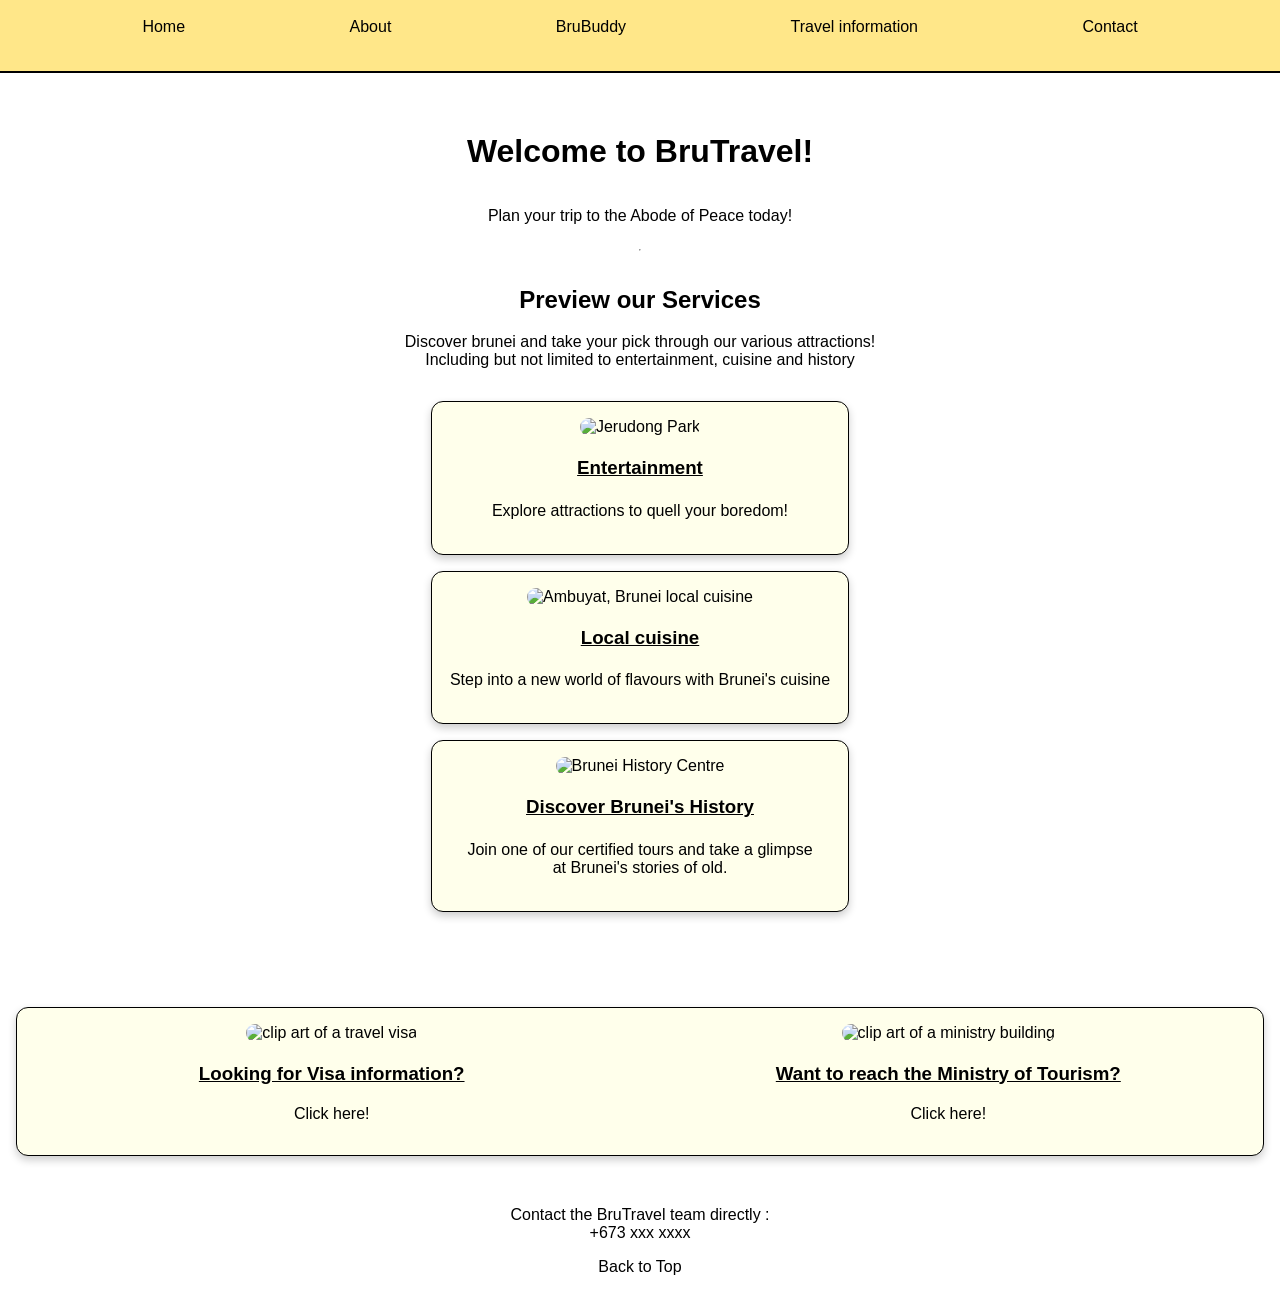
==== index.html @ 63dd8880 "main website files added html, javascript and css files added." ====
<!DOCTYPE html>
<html lang="en">
<head>
    <meta charset="UTF-8">
    <meta name="viewport" content="width=device-width, initial-scale=1.0">
    <link rel="stylesheet" href="styles.css">
    
    <link rel="icon" type="image/png" href="media/simpor.png" sizes="32x32">
    <title>Home(raw)</title>
</head>
<body>   
    <header>
        <div class="up"> 
            <nav>
                <ul>
                    <li><a href="index.html" id="Home">Home</a></li>
                    <li><a href="about.html" id="About">About</a></li>
                    <li><a href="brubud.html" id="BruBud">BruBuddy</a></li>
                    <li><a href="travinfo.html" id="Travinfo">Travel information</a></li>
                    <li><a href="contact.html" id="Contact">Contact</a></li>
                </ul>
            </nav>
        </div>
    </header>
<!--main = EVERYTHING 
all ts goes in a box-->
    <main>
        <h1>Welcome to BruTravel!</h1>
            <p>Plan your trip to the Abode of Peace today!</p>
                <hr>
        <section class="container">
            <h2>Preview our Services</h2>
            <p>Discover brunei and take your pick through our various attractions!
                <br>Including but not limited to entertainment, cuisine and history</p>
        <div class="L2R">
            <div class="grid3col">
                <div class="card">
                    <img src="media/Jerudong-Park.jpeg" alt="Jerudong Park">
                        <h3>Entertainment</h3>
                        <p>Explore attractions to quell your boredom!</p>
                </div>
                <div class="card">
                    <img src="media/food-ambuyat.webp" alt="Ambuyat, Brunei local cuisine">
                    <h3>Local cuisine</h3>
                    <p>Step into a new world of flavours with Brunei's cuisine</p>
                </div>
                <div class="card">
                    <img src="media/BnHistoryCentre-exterior.avif" alt="Brunei History Centre">
                    <h3>Discover Brunei's History</h3>
                    <p>Join one of our certified tours and take a glimpse <br> at Brunei's stories of old.</p>
                </div>
            </div>
        </div>
        </section>
    </main>
<br>
    <!--division 4 travel thingies and to send thing to the MoT-->
    <section class="minitrav">
        <div class="minivisa">
            <img src="media/travel_passport_visa.png" alt="clip art of a travel visa">
            <h3>Looking for Visa information?</h3>
            <p><a href="https://www.mfa.gov.bn/Pages/Visa-Information.aspx">
                Click here!</a></p>
        </div>
        <div class="miniministry">
            <img src="media/building_ministry.png" alt="clip art of a ministry building">
            <h3>Want to reach the Ministry of Tourism?</h3>
            <p><a href="mailto:info@tourism.gov.bn">
                Click here!</a></p>
        </div>
    </section>

    <footer>
        <br>
        <p>Contact the BruTravel team directly :
            <br>
            +673 xxx xxxx</p>
        <p><a href="#top" id="backtotop">Back to Top</a></p>
    </footer>
    <script src="script.js"></script>
</body>
</html>
---- styles.css ----
:root{
    --crem: #f4dbda;
    --txt: #000;
    --main: #ffe789; 
    --mute: #d1d1cd;
    /*if u use this color for text im killing u*/
    --main2: #FFFFEB;
    --contrast: #8578ff;
    /*ALL TEXT BLACK OR ELSE WCAG WILL MAKE U SEPPUKU*/
    background: url(media/ginghamyellow.png);
}

html{
    font-family: Arial, Helvetica, sans-serif;
}

body{
    margin: 0;
    color: var(--txt);
    /*background: white;*/
    align-items: center;
    justify-content: center;
    text-align: center;
}

main{
    display: flex;
    flex-direction: column;
    align-items: center;
    justify-content: center;
    min-height: 100vh;
    margin: 0;
    color: var(--txt);
}

img{
    width: 400px;
    height:auto;
    border-radius: .8rem;
}

.soasimg {
    height: auto;
    width: 500px;
    box-shadow: 0 4px 8px 0 rgba(0, 0, 0, 0.2);
}

.container{
    padding: .4rem .6rem;
    border-radius:.2rem; 
    text-decoration: none;
    max-width: 1200px;
    text-align: center;
    justify-content: center;

}

.L2R{
    display: inline-block;
}

header{
    background: var(--main);
    border-bottom: 2px solid black;
}

header .up{
    align-items:center; 
    padding:.75rem 0;
    display: flex;
    justify-content: center;
}

nav ul{
    list-style:none;  
    
    padding:0; 
    margin:0 0 1rem 0}

nav ul li{
    display: inline;
}

nav a{
    display:inline-block; 
    padding:.4rem 5rem; 
    justify-content: center;
    color: var(--txt);
    text-decoration: none;
    transition: 0.3s;
}

nav a:hover{
    background: var(--txt);
    color: var(--main);
    border-radius:.25rem;
}


.card, .form, .map{
    background: var(--main2);
    border:1px solid var(--txt); 
    border-radius:.75rem; 
    margin:1rem;
    padding:1rem; 
    box-shadow: 0 4px 8px 0 rgba(0, 0, 0, 0.2);
}

.card p, h3{
    padding: 2px;
}

.aboutcard{
    text-align: center;
    background-color: var(--main2);
    border:1px solid var(--txt); 
    border-radius:.75rem; 
    max-width: 40%;
    margin:1rem;
    padding:1rem; 
    box-shadow: 0 4px 8px 0 rgba(0, 0, 0, 0.2);
}

.minitrav{
    justify-content: center;
    text-align: center;
    display: grid;
    gap: 1.2em;
    grid-template-columns: minmax(40%, 1fr) minmax(40%, 1fr);
    background: var(--main2);
    border:1px solid var(--txt); 
    border-radius:.75rem; 
    margin:1rem;
    padding:1rem; 
    box-shadow: 0 4px 8px 0 rgba(0, 0, 0, 0.2);
}


.drawer {
  background-color: var(--main2);
  color: var(--txt);
  cursor: pointer;
  padding: 18px;
  width: 800px;
  border: none;
  text-align: left;
  outline: none;
  font-size: 15px;
  transition: 0.4s;
}

.active, .drawer:hover {
  background-color: var(--mute); 
}

.infobox {
  padding: 0 18px;
  display: none;
  margin-left: 346px;
  max-width: 763.5px;
  background-color: white;
  overflow: hidden;
}

a{
    padding: 10px;
    text-decoration: none;
    color: #000;
}

a:hover{
    text-decoration: none;
    background-color: black;
    color: var(--main);
    border-radius: .5rem;
}

.prevbtn, .nextbtn{
    cursor: pointer;
    transition: 0.6s ease;
    user-select: none;
}

.placecard img{
    width: 400px;
    height: auto;
    
}

.quickdot{
    text-align: center;
}

.accommodation h2, h3{
    text-decoration: underline;
}

.activities img{
    height: 500px;
    width: auto;
}

/* =phone size= */
@media screen and (max-width: 600px){
    header{
    background: var(--main);
    border-bottom: 2px solid black;
}
    

    .up{
    align-items:center; 
    padding:.75rem 0;
    display: flex;
    justify-content: center;
    overflow:hidden;
}

    img {
        width:280px;
        height:auto;
        border-radius: .8rem;
    }

    .activities img{
        width: 380px;
        height: auto;
    }

    .soasimg{
        margin: 10px;
        width: 350px;
        height: auto;

    }

    .aboutcard{
        max-width: 70%;
        font-size: 20px;
    }

    .minitrav{
        display: block;

    }

    .infobox{
        margin-left: 0;
    }

    iframe{
        width: 350px;
        height: 350px;
        border: 0;
    }
}
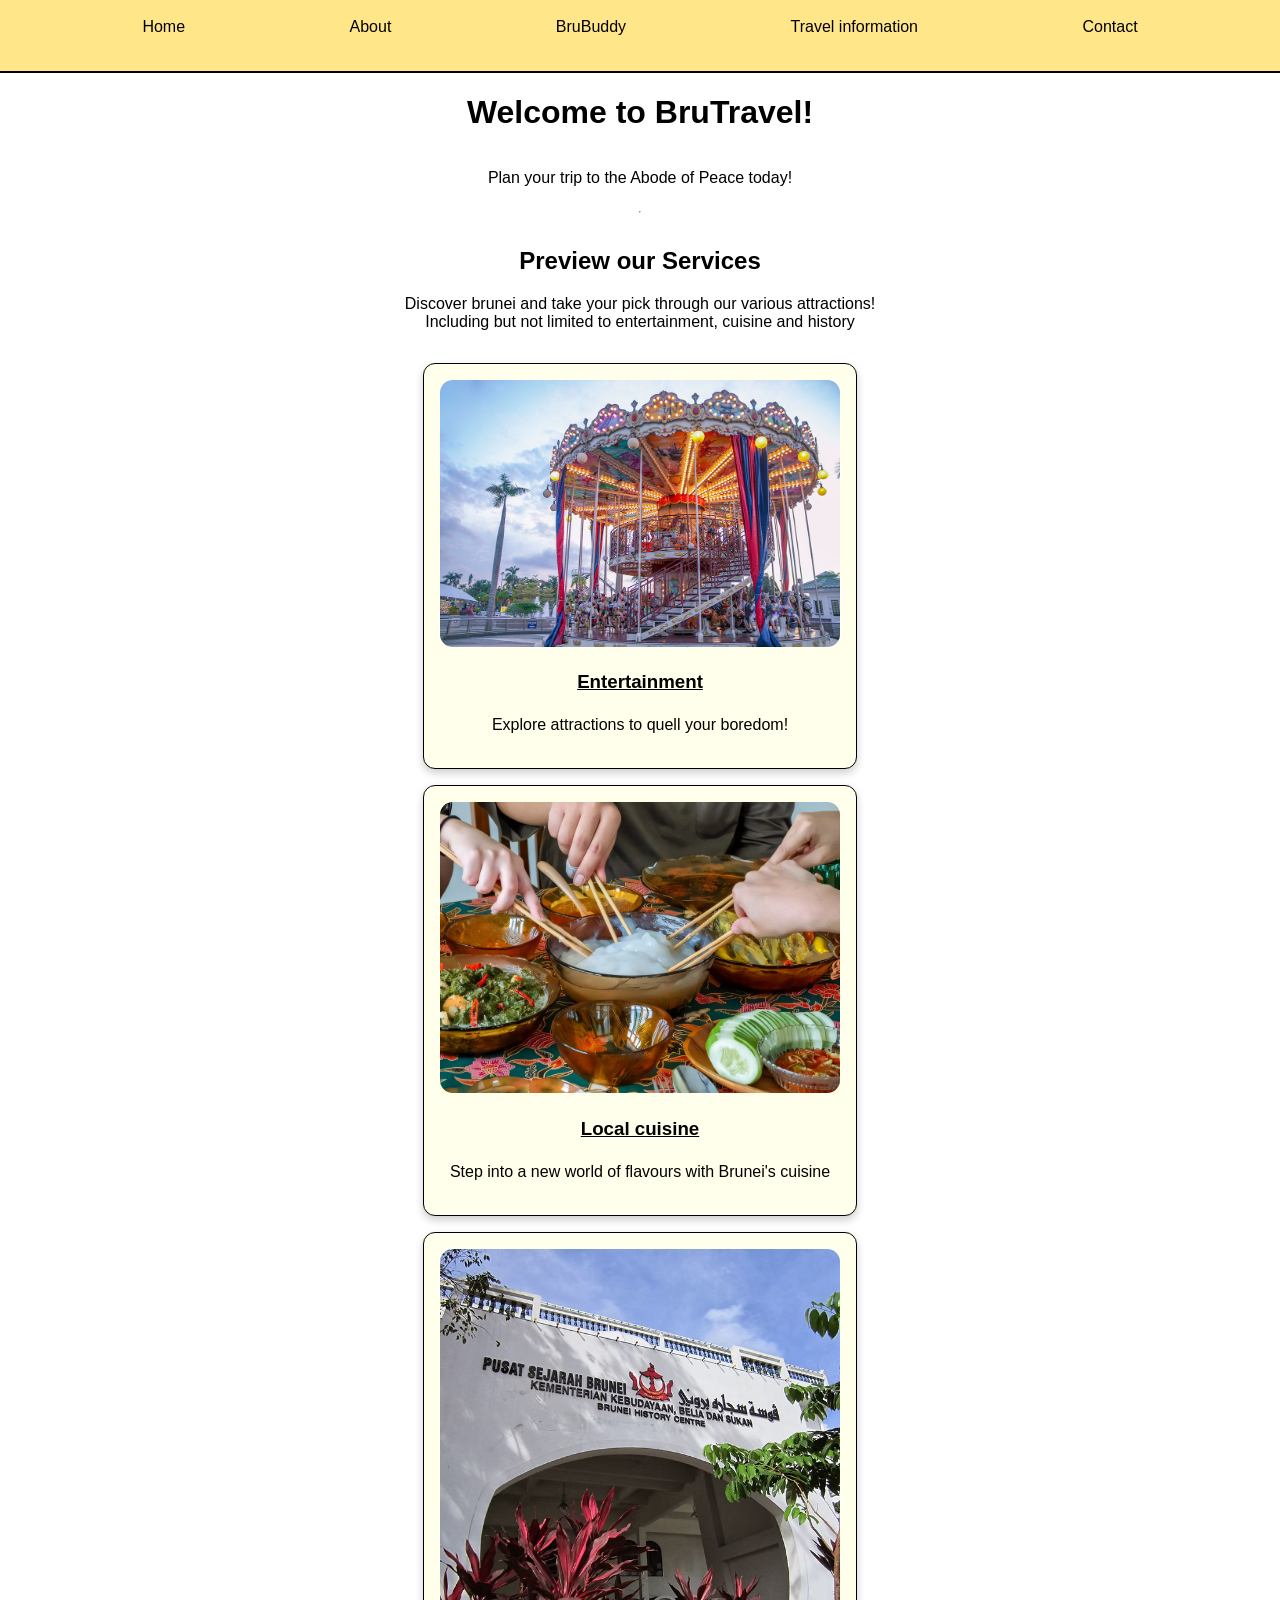
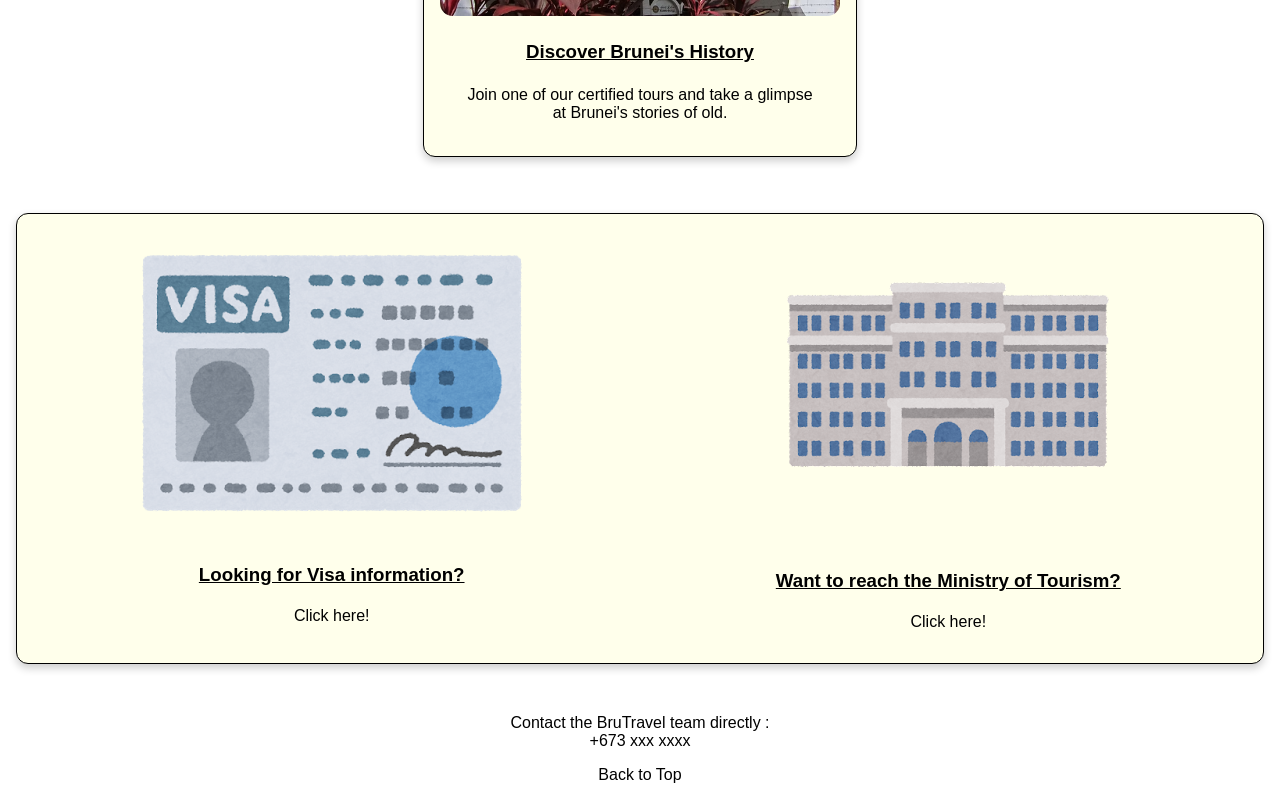
==== commit 7ea742b7: "Update index.html fixed css not loading issues" ====
--- a/index.html
+++ b/index.html
@@ -5,7 +5,7 @@
     <meta name="viewport" content="width=device-width, initial-scale=1.0">
     <link rel="stylesheet" href="styles.css">
     
-    <link rel="icon" type="image/png" href="media/simpor.png" sizes="32x32">
+    <link rel="icon" type="image/png" href="simpor.png" sizes="32x32">
     <title>Home(raw)</title>
 </head>
 <body>   
@@ -35,17 +35,17 @@
         <div class="L2R">
             <div class="grid3col">
                 <div class="card">
-                    <img src="media/Jerudong-Park.jpeg" alt="Jerudong Park">
+                    <img src="Jerudong-Park.jpeg" alt="Jerudong Park">
                         <h3>Entertainment</h3>
                         <p>Explore attractions to quell your boredom!</p>
                 </div>
                 <div class="card">
-                    <img src="media/food-ambuyat.webp" alt="Ambuyat, Brunei local cuisine">
+                    <img src="food-ambuyat.webp" alt="Ambuyat, Brunei local cuisine">
                     <h3>Local cuisine</h3>
                     <p>Step into a new world of flavours with Brunei's cuisine</p>
                 </div>
                 <div class="card">
-                    <img src="media/BnHistoryCentre-exterior.avif" alt="Brunei History Centre">
+                    <img src="BnHistoryCentre-exterior.avif" alt="Brunei History Centre">
                     <h3>Discover Brunei's History</h3>
                     <p>Join one of our certified tours and take a glimpse <br> at Brunei's stories of old.</p>
                 </div>
@@ -57,13 +57,13 @@
     <!--division 4 travel thingies and to send thing to the MoT-->
     <section class="minitrav">
         <div class="minivisa">
-            <img src="media/travel_passport_visa.png" alt="clip art of a travel visa">
+            <img src="travel_passport_visa.png" alt="clip art of a travel visa">
             <h3>Looking for Visa information?</h3>
             <p><a href="https://www.mfa.gov.bn/Pages/Visa-Information.aspx">
                 Click here!</a></p>
         </div>
         <div class="miniministry">
-            <img src="media/building_ministry.png" alt="clip art of a ministry building">
+            <img src="building_ministry.png" alt="clip art of a ministry building">
             <h3>Want to reach the Ministry of Tourism?</h3>
             <p><a href="mailto:info@tourism.gov.bn">
                 Click here!</a></p>
@@ -79,4 +79,4 @@
     </footer>
     <script src="script.js"></script>
 </body>
-</html>+</html>
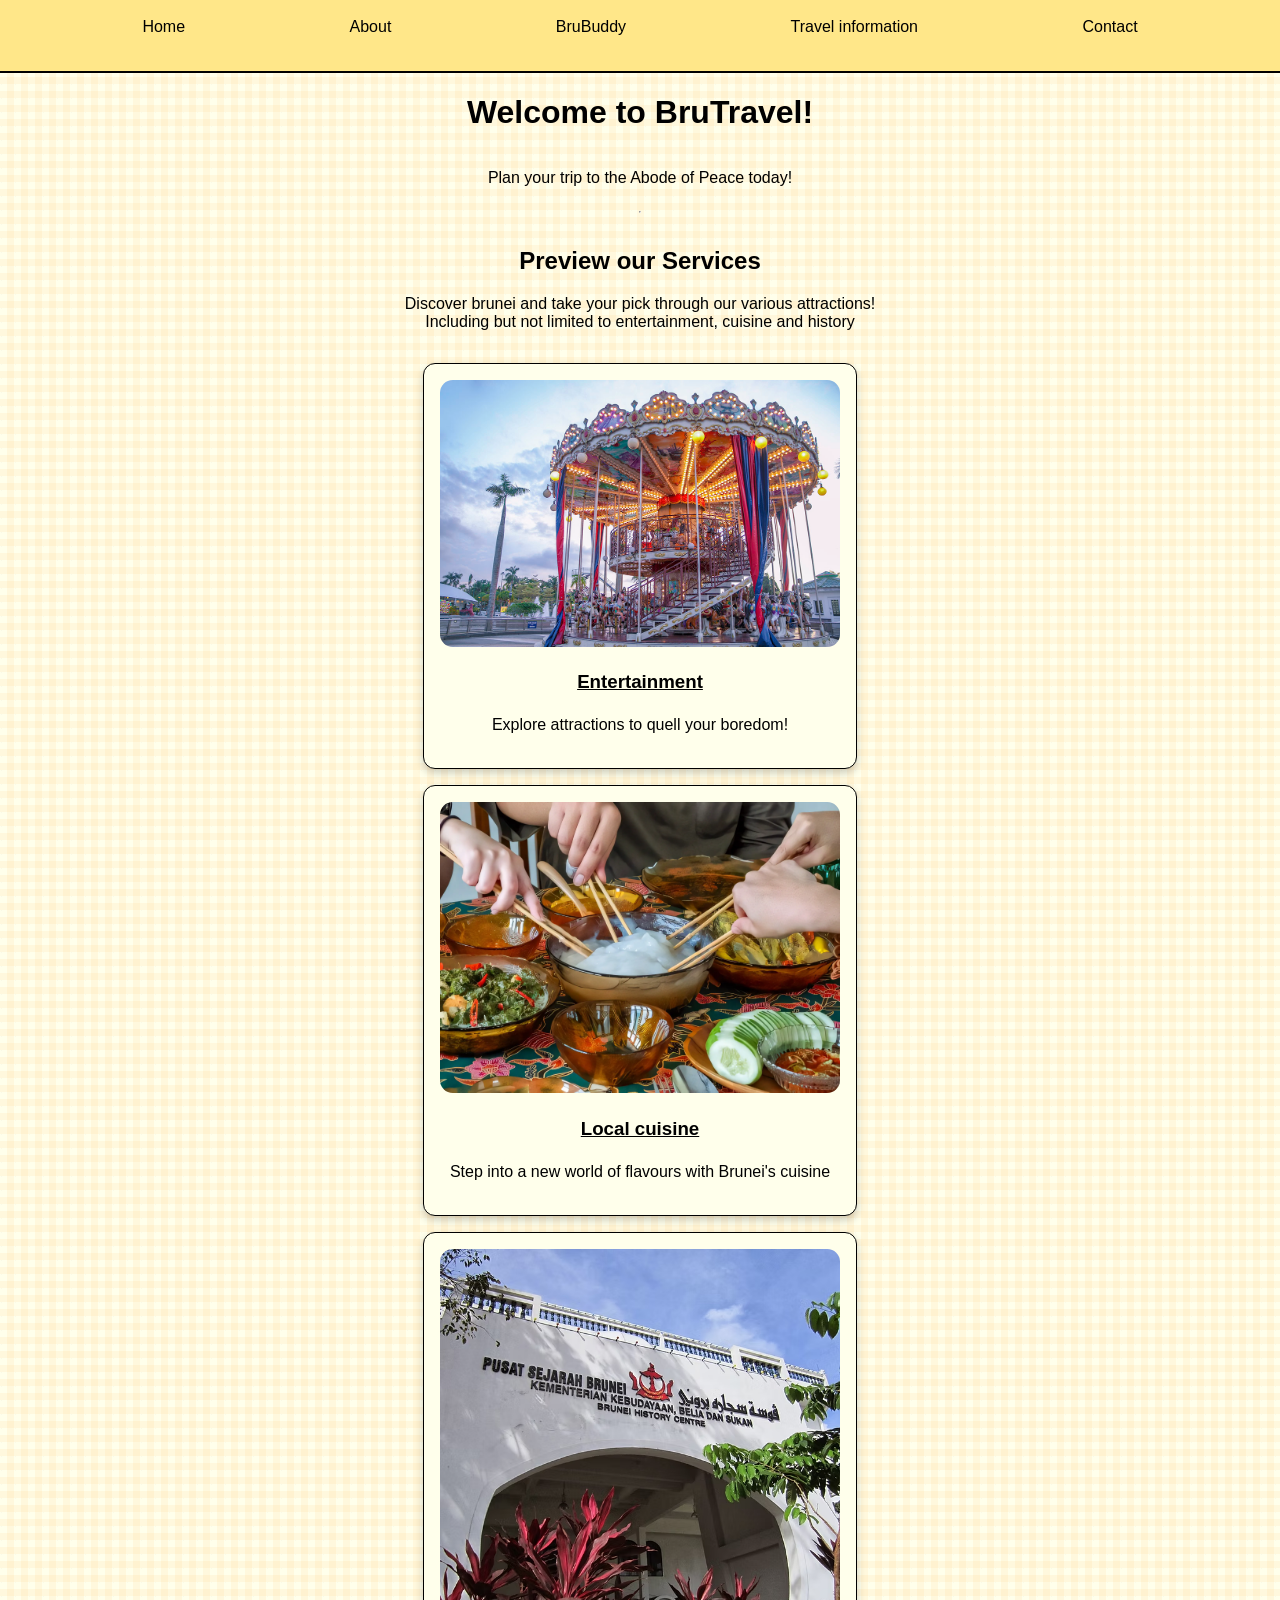
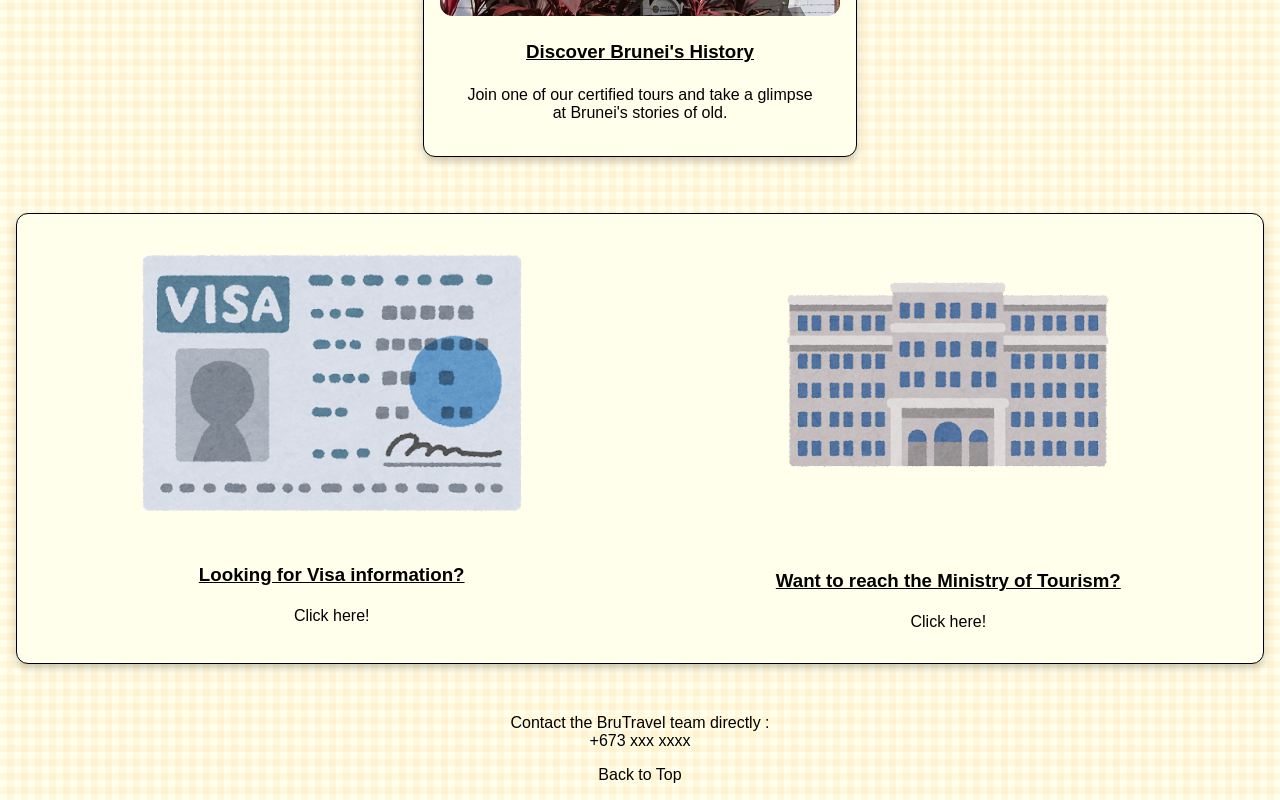
==== commit 8f175780: "Update index.html added alt description to icon" ====
--- a/index.html
+++ b/index.html
@@ -5,8 +5,8 @@
     <meta name="viewport" content="width=device-width, initial-scale=1.0">
     <link rel="stylesheet" href="styles.css">
     
-    <link rel="icon" type="image/png" href="simpor.png" sizes="32x32">
-    <title>Home(raw)</title>
+    <link rel="icon" type="image/png" href="simpor.png" alt="Simpor icon" sizes="32x32">
+    <title>Home</title>
 </head>
 <body>   
     <header>
@@ -22,13 +22,13 @@
             </nav>
         </div>
     </header>
-<!--main = EVERYTHING 
-all ts goes in a box-->
+<!--main = EVERYTHING-->
     <main>
         <h1>Welcome to BruTravel!</h1>
             <p>Plan your trip to the Abode of Peace today!</p>
                 <hr>
         <section class="container">
+            <!--3 images in column-->
             <h2>Preview our Services</h2>
             <p>Discover brunei and take your pick through our various attractions!
                 <br>Including but not limited to entertainment, cuisine and history</p>
@@ -54,7 +54,7 @@
         </section>
     </main>
 <br>
-    <!--division 4 travel thingies and to send thing to the MoT-->
+    <!--division for visa and mnistry link-->
     <section class="minitrav">
         <div class="minivisa">
             <img src="travel_passport_visa.png" alt="clip art of a travel visa">
--- a/styles.css
+++ b/styles.css
@@ -3,11 +3,11 @@
     --txt: #000;
     --main: #ffe789; 
     --mute: #d1d1cd;
-    /*if u use this color for text im killing u*/
     --main2: #FFFFEB;
     --contrast: #8578ff;
-    /*ALL TEXT BLACK OR ELSE WCAG WILL MAKE U SEPPUKU*/
-    background: url(media/ginghamyellow.png);
+   
+    background-image: url("ginghamyellow.png");
+    background-repeat: repeat;
 }
 
 html{
@@ -119,6 +119,10 @@
     margin:1rem;
     padding:1rem; 
     box-shadow: 0 4px 8px 0 rgba(0, 0, 0, 0.2);
+}
+
+.aboutcard p{
+    text-align: left;
 }
 
 .minitrav{
@@ -160,6 +164,7 @@
   max-width: 763.5px;
   background-color: white;
   overflow: hidden;
+  text-align: left;
 }
 
 a{
